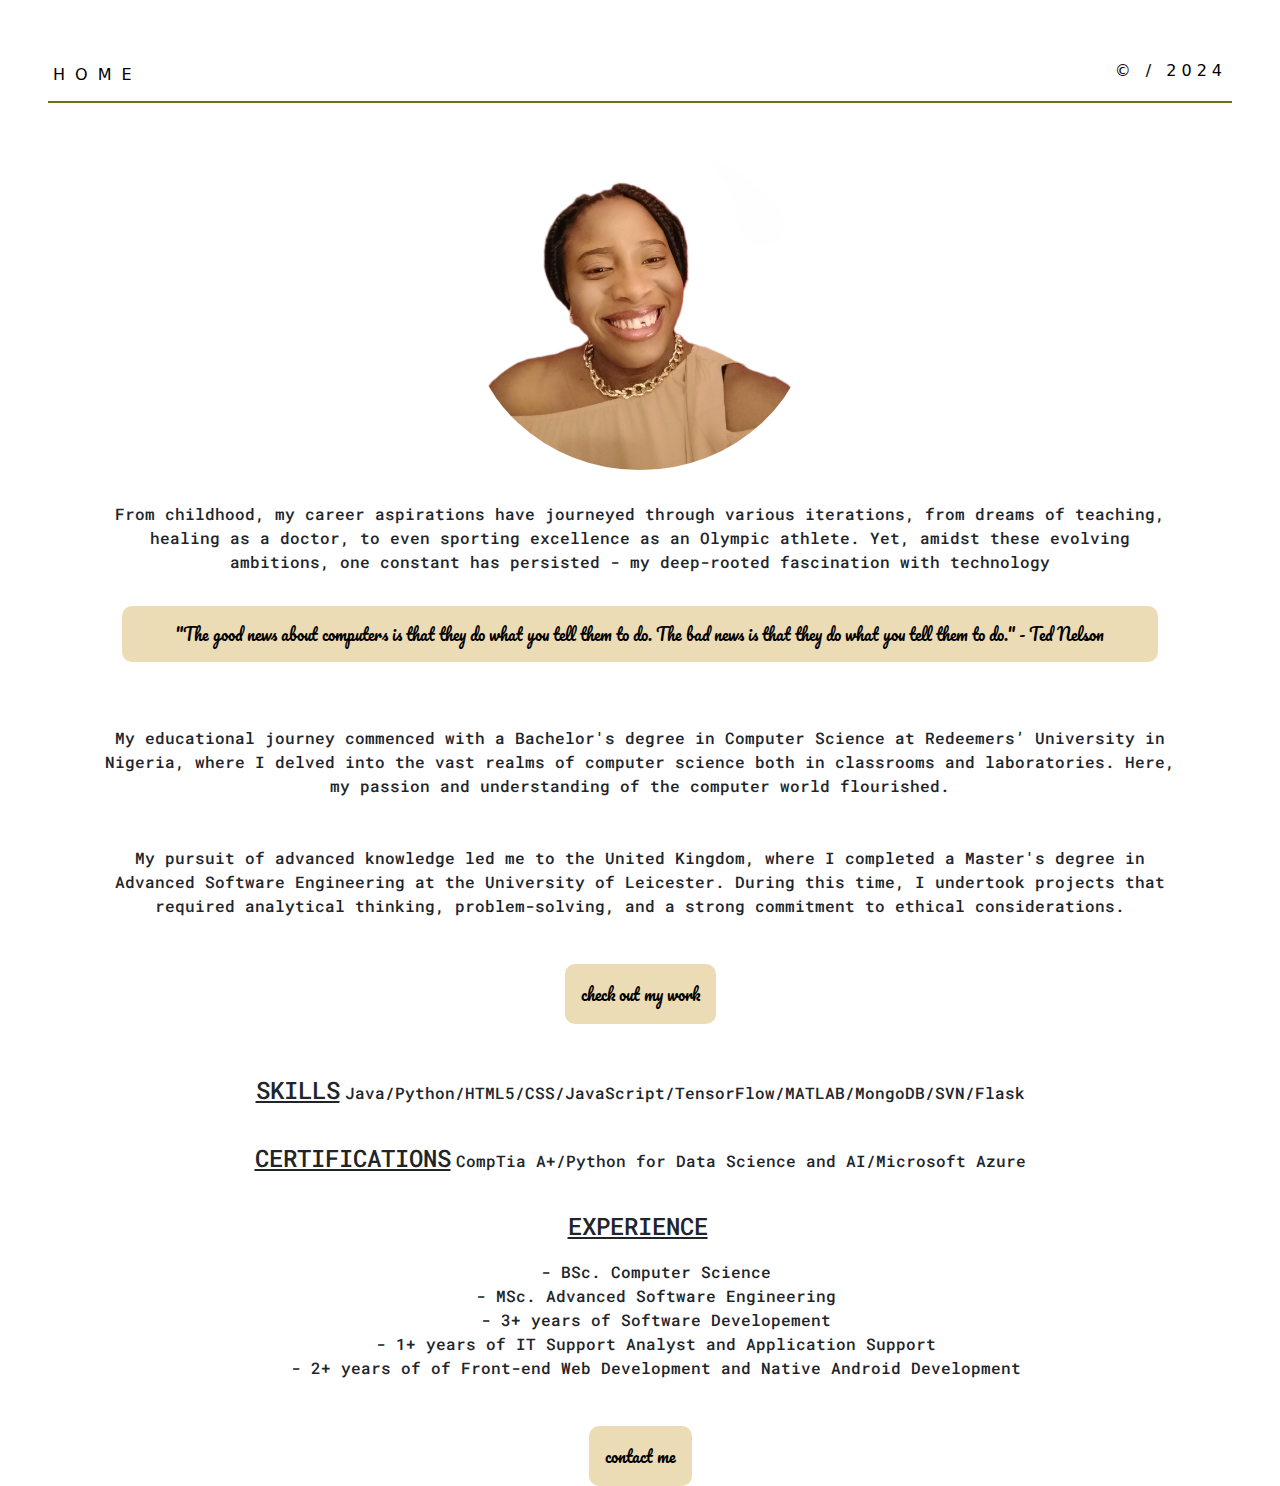
==== about.html @ dc9ac8cf "Initial Commit!!" ====
<!DOCTYPE html>
<html lang="en">
<head>
  <meta charset="UTF-8">
  <meta name="viewport" content="width=device-width, initial-scale=1.0"> <!-- displays site properly based on user's device -->

  <link rel="icon" type="image/png" sizes="32x32" href="assets\images\Logo.png">
  <link rel="stylesheet" href="about.css">
  <link href="https://cdn.jsdelivr.net/npm/bootstrap@5.3.3/dist/css/bootstrap.min.css" rel="stylesheet" integrity="sha384-QWTKZyjpPEjISv5WaRU9OFeRpok6YctnYmDr5pNlyT2bRjXh0JMhjY6hW+ALEwIH" crossorigin="anonymous">
<link rel="stylesheet" href="https://cdnjs.cloudflare.com/ajax/libs/font-awesome/4.7.0/css/font-awesome.min.css">
<link rel="preconnect" href="https://fonts.googleapis.com">
<link rel="preconnect" href="https://fonts.gstatic.com" crossorigin>
<link href="https://fonts.googleapis.com/css2?family=Borel&family=Jacquard+12&family=Marko+One&family=Roboto+Mono:ital,wght@0,100..700;1,100..700&family=Sacramento&family=Spirax&family=Yatra+One&display=swap" rel="stylesheet">
<link rel="preconnect" href="https://fonts.googleapis.com">
<link rel="preconnect" href="https://fonts.gstatic.com" crossorigin>
<link href="https://fonts.googleapis.com/css2?family=Borel&family=Jacquard+12&family=Marko+One&family=Monoton&family=Roboto+Mono:ital,wght@0,100..700;1,100..700&family=Sacramento&family=Spirax&family=Yatra+One&display=swap" rel="stylesheet">
<link rel="preconnect" href="https://fonts.googleapis.com">
<link rel="preconnect" href="https://fonts.gstatic.com" crossorigin>
<link href="https://fonts.googleapis.com/css2?family=Bodoni+Moda:ital,opsz,wght@0,6..96,400..900;1,6..96,400..900&family=Borel&family=Caveat:wght@400..700&family=Jacquard+12&family=Marko+One&family=Monoton&family=Pacifico&family=Roboto+Mono:ital,wght@0,100..700;1,100..700&family=Sacramento&family=Spirax&family=Yatra+One&display=swap" rel="stylesheet">

  
  <title>Uchechi Nwaobiala | Portfolio</title>


  <!-- Feel free to remove these styles or customise in your own stylesheet 👍 -->
  <style>
    .attribution { font-size: 11px; text-align: center; }
    .attribution a { color: hsl(228, 45%, 44%); }
  </style>
</head>
<body>

    <header class="navbar">
        <nav class="conatiner">
            <a href="index.html">HOME</a>
        </nav>
        <nav class="notation">
            <h6>© / 2024</h6>
          </nav>
    </header>

    <section class="about">
        <img src="assets\images\profile.jpg" alt="">

        <p>From childhood, my career aspirations have journeyed through various iterations, from dreams of teaching, healing as a doctor, to even sporting excellence as an Olympic athlete. Yet, amidst these evolving ambitions, one constant has persisted - my deep-rooted fascination with technology</p>

        <p class="quotes">"The good news about computers is that they do what you tell them to do. The bad news is that they do what you tell them to do." - Ted Nelson </p>
        
        <div class="edu">
        <p class="msc">My educational journey commenced with a Bachelor's degree in Computer Science at Redeemers’ University in Nigeria, where I delved into the vast realms of computer science both in classrooms and laboratories. Here, my passion and understanding of the computer world flourished. </p>

        <p class="last">My pursuit of advanced knowledge led me to the United Kingdom, where I completed a Master's degree in Advanced Software Engineering at the University of Leicester. During this time, I undertook projects that required analytical thinking, problem-solving, and a strong commitment to ethical considerations. </p>
        </div>

        <a href="portfolio.html"  class="links"> check out my work</a>

        <p class="skills" id="space"> <span>SKILLS</span>Java/Python/HTML5/CSS/JavaScript/TensorFlow/MATLAB/MongoDB/SVN/Flask</p>  
        <p class="skills"> <span>CERTIFICATIONS</span>CompTia A+/Python for Data Science and AI/Microsoft Azure</p> 

        <p class="skills"> <span>EXPERIENCE</span>
            <ul >
                <li>- BSc. Computer Science</li>
                <li>- MSc. Advanced Software Engineering</li>
                <li>- 3+ years of Software Developement</li>
                <li>- 1+ years of IT Support Analyst and Application Support</li>
                <li>- 2+ years of of Front-end Web Development and Native Android Development</li>
            </ul>
        </p> 

        <a href="contact.html" class="links">contact me</a>
    </section>


</body>
</html>
---- about.css ----
body {
    display: flex;
    flex-direction: column;
    width: 100vw;
    height: 100vh;
    padding: 2rem;
    padding-bottom: 1rem;
}
.navbar {
    border-bottom: 2px solid;
    border-color: rgb(107, 112, 25);
    width: 100%;
    margin: auto;
    color: rgb(107, 112, 25);
}

.navbar a, .navbar .notation{
    display: flex;
    flex-direction: row;
    text-decoration: none;
    letter-spacing: 10px;
    color: black;
    padding: 5px;
}

.navbar .notation {
    letter-spacing: 5px;
}

.about {
    margin-top: 1rem;
    padding: 1rem;
    height: auto;
    text-align: center;
}

.about img {
    background-color: transparent;
    margin: 0 auto;
    width: 30%;
    border-radius: 50%;
    margin: 10px;
    margin-bottom: 1rem;
}

.about .quotes, .about a{
    margin: auto;
    width: 90%;
    background-color: rgba(234, 216, 174, 0.904) ;  
    font-family: "Pacifico", cursive;
    border-radius: 10px;
    text-decoration: none;
    color: black;
    padding: 1rem;
}

p {
    padding: 1rem;
    font-weight: 500;
    font-family: "Roboto Mono", monospace;
    word-wrap: break-word;
    margin: 1rem;
}
.last {
    margin-bottom: 3rem;
}
#space {
    margin-top: 3rem;
}

.about .skills {
    text-align: left;
    padding-bottom: 0rem;  
}
.about span {
    font-size: x-large;
    padding-right: 5px;
    font-family: "Roboto Mono", monospace;
    text-align: left;
    text-decoration: underline;
}

 ul{
    font-family: inherit;
    text-align: left;
    list-style: none;
}

ul li {
    font-family: "Roboto Mono", monospace;
    font-weight: 500;
}

.about a {
    margin-bottom: 5rem;

}


@media (min-width: 768px) {
    body {
        padding: 3rem;
    }


    .about .quotes, .about a{
        margin-bottom: 3rem;
    }

    p, ul, .about .skills {
        text-align: center;
    }

}
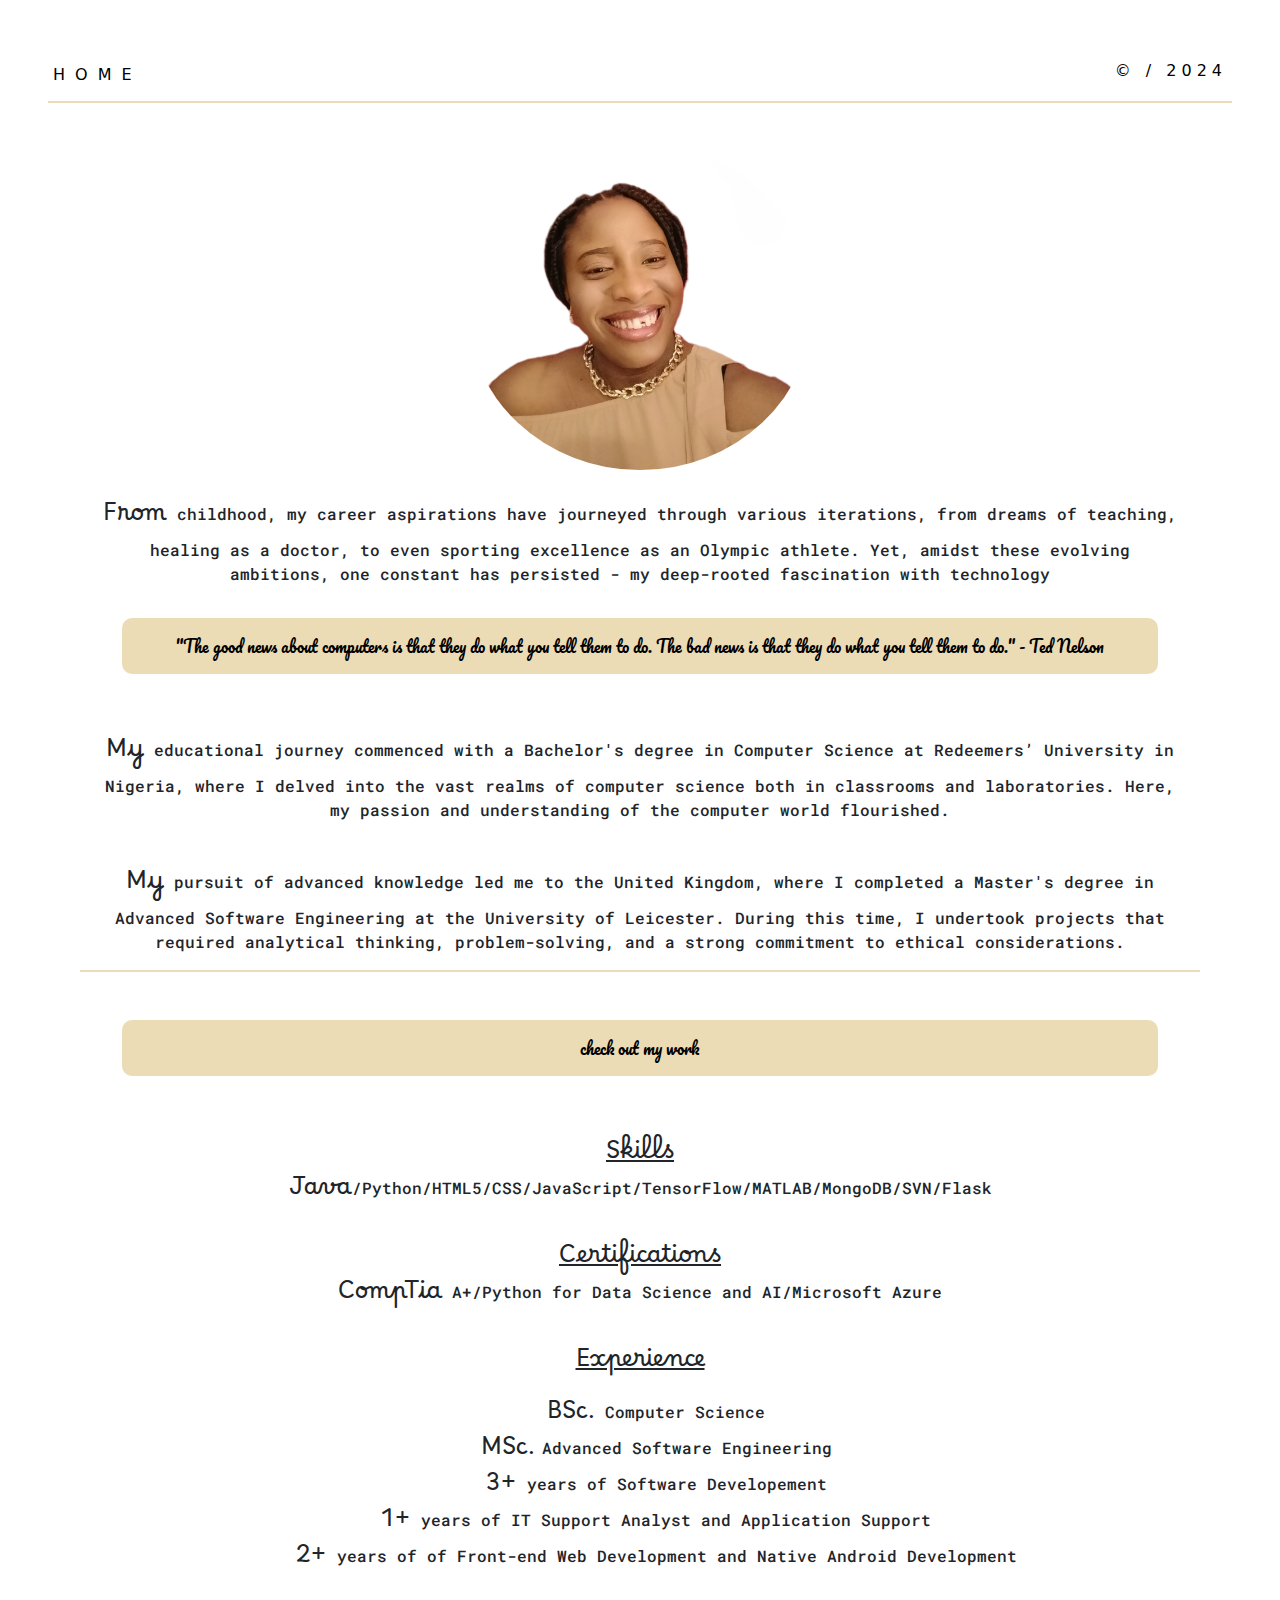
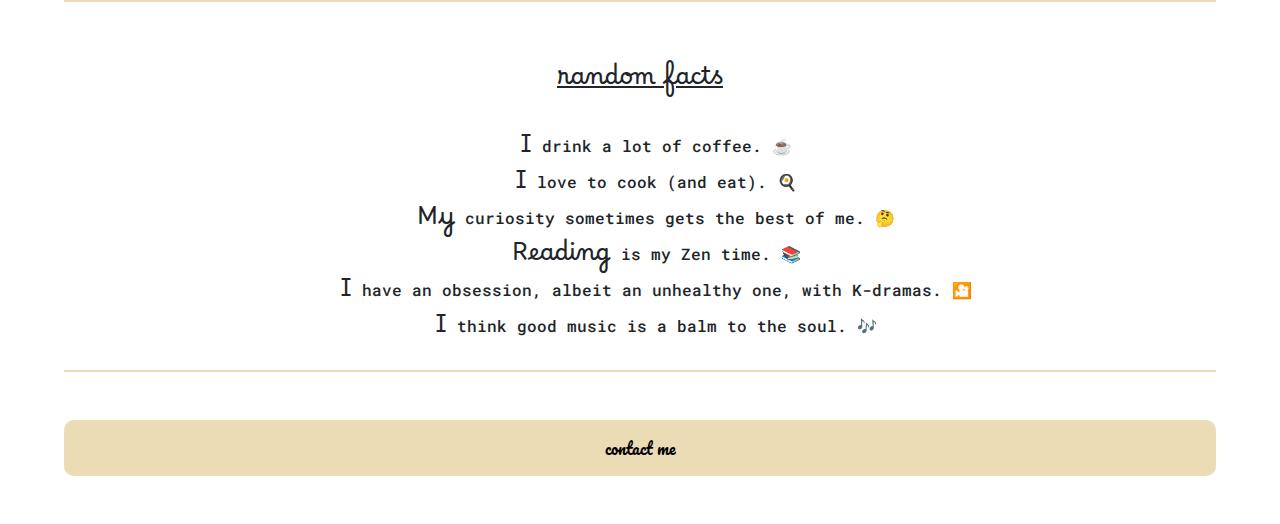
==== commit 420a69b1: "finishing touches" ====
--- a/about.html
+++ b/about.html
@@ -42,32 +42,49 @@
     <section class="about">
         <img src="assets\images\profile.jpg" alt="">
 
-        <p>From childhood, my career aspirations have journeyed through various iterations, from dreams of teaching, healing as a doctor, to even sporting excellence as an Olympic athlete. Yet, amidst these evolving ambitions, one constant has persisted - my deep-rooted fascination with technology</p>
+        <p> <span class="stylying"> From</span> childhood, my career aspirations have journeyed through various iterations, from dreams of teaching, healing as a doctor, to even sporting excellence as an Olympic athlete. Yet, amidst these evolving ambitions, one constant has persisted - my deep-rooted fascination with technology</p>
 
         <p class="quotes">"The good news about computers is that they do what you tell them to do. The bad news is that they do what you tell them to do." - Ted Nelson </p>
         
         <div class="edu">
-        <p class="msc">My educational journey commenced with a Bachelor's degree in Computer Science at Redeemers’ University in Nigeria, where I delved into the vast realms of computer science both in classrooms and laboratories. Here, my passion and understanding of the computer world flourished. </p>
+        <p class="msc"><span class="stylying">My</span> educational journey commenced with a Bachelor's degree in Computer Science at Redeemers’ University in Nigeria, where I delved into the vast realms of computer science both in classrooms and laboratories. Here, my passion and understanding of the computer world flourished. </p>
 
-        <p class="last">My pursuit of advanced knowledge led me to the United Kingdom, where I completed a Master's degree in Advanced Software Engineering at the University of Leicester. During this time, I undertook projects that required analytical thinking, problem-solving, and a strong commitment to ethical considerations. </p>
+        <p class="last"><span class="stylying"> My</span> pursuit of advanced knowledge led me to the United Kingdom, where I completed a Master's degree in Advanced Software Engineering at the University of Leicester. During this time, I undertook projects that required analytical thinking, problem-solving, and a strong commitment to ethical considerations. </p>
         </div>
 
         <a href="portfolio.html"  class="links"> check out my work</a>
 
-        <p class="skills" id="space"> <span>SKILLS</span>Java/Python/HTML5/CSS/JavaScript/TensorFlow/MATLAB/MongoDB/SVN/Flask</p>  
-        <p class="skills"> <span>CERTIFICATIONS</span>CompTia A+/Python for Data Science and AI/Microsoft Azure</p> 
+        <p class="skills" id="space"> <span class="title">Skills</span><br><span>Java</span>/Python/HTML5/CSS/JavaScript/TensorFlow/MATLAB/MongoDB/SVN/Flask</p>  
+        <p class="skills"> <span class="title">Certifications</span><br><span>CompTia</span> A+/Python for Data Science and AI/Microsoft Azure</p> 
 
-        <p class="skills"> <span>EXPERIENCE</span>
+        <p class="skills"> <span class="title">Experience</span>
             <ul >
-                <li>- BSc. Computer Science</li>
-                <li>- MSc. Advanced Software Engineering</li>
-                <li>- 3+ years of Software Developement</li>
-                <li>- 1+ years of IT Support Analyst and Application Support</li>
-                <li>- 2+ years of of Front-end Web Development and Native Android Development</li>
+                <li> <span>BSc.</span> Computer Science</li>
+                <li> <span>MSc. </span> Advanced Software Engineering</li>
+                <li> <span>3+</span> years of Software Developement</li>
+                <li> <span>1+</span> years of IT Support Analyst and Application Support</li>
+                <li> <span>2+</span> years of of Front-end Web Development and Native Android Development</li>
             </ul>
         </p> 
 
-        <a href="contact.html" class="links">contact me</a>
+        <div class="thingstolove">
+            <p>
+              <span class="title">random facts</span>
+              <ul >
+                <li><span> I</span> drink a lot of coffee. &#9749;</li>
+                <li><span> I</span> love to cook (and eat). &#127859;</li>
+                <li><span> My</span> curiosity sometimes gets the best of me. &#129300;</li>
+                <li><span> Reading</span> is my Zen time. &#128218;</li>
+                <li><span> I</span> have an obsession, albeit an unhealthy one, with K-dramas. &#127910;</li>
+                <li><span> I</span> think good music is a balm to the soul. &#127926; </li>
+            </ul>
+            </p>
+
+        </div>
+
+       
+        <a href="contact.html" id="last-item" style="margin-bottom: 2rem;">contact me</a>
+
     </section>
 
 
--- a/about.css
+++ b/about.css
@@ -4,14 +4,14 @@
     width: 100vw;
     height: 100vh;
     padding: 2rem;
-    padding-bottom: 1rem;
+    padding-bottom: 4rem;
 }
 .navbar {
     border-bottom: 2px solid;
-    border-color: rgb(107, 112, 25);
+    border-color: rgba(234, 216, 174, 0.904) ;  
     width: 100%;
     margin: auto;
-    color: rgb(107, 112, 25);
+    color: rgba(234, 216, 174, 0.904) ;  
 }
 
 .navbar a, .navbar .notation{
@@ -21,6 +21,10 @@
     letter-spacing: 10px;
     color: black;
     padding: 5px;
+}
+
+.navbar a:hover {
+    color: rgba(97, 83, 49, 0.904) ;
 }
 
 .navbar .notation {
@@ -63,35 +67,65 @@
 }
 .last {
     margin-bottom: 3rem;
+    border-bottom: 2px solid;
+    border-color: rgba(234, 216, 174, 0.904) ; 
+}
+
+.about #last-item, .links {
+    margin-bottom: 3rem;
+    display: block;
+    width: 100%;
+    transition: 2s;
+}
+
+.about #last-item:hover, .links:hover{
+    background-color:  rgba(149, 128, 80, 0.904) ; 
+
 }
 #space {
     margin-top: 3rem;
 }
 
 .about .skills {
-    text-align: left;
+    text-align: center;
     padding-bottom: 0rem;  
+
+}
+.about .title {
+    text-decoration: underline;
 }
 .about span {
     font-size: x-large;
-    padding-right: 5px;
     font-family: "Roboto Mono", monospace;
     text-align: left;
-    text-decoration: underline;
+    font-family: "Borel", normal;
+}
+
+.about .styling {
+    color: brown;
 }
 
  ul{
     font-family: inherit;
     text-align: left;
     list-style: none;
+    border-bottom: 2px solid;
+    border-color: rgba(234, 216, 174, 0.904) ;  
+    padding-bottom: 20px;
+}
+
+.thingstolove p  {
+    padding-top: 0;
+    text-align: center;
 }
 
 ul li {
     font-family: "Roboto Mono", monospace;
     font-weight: 500;
+    
 }
 
-.about a {
+.about  {
     margin-bottom: 5rem;
 
 }
